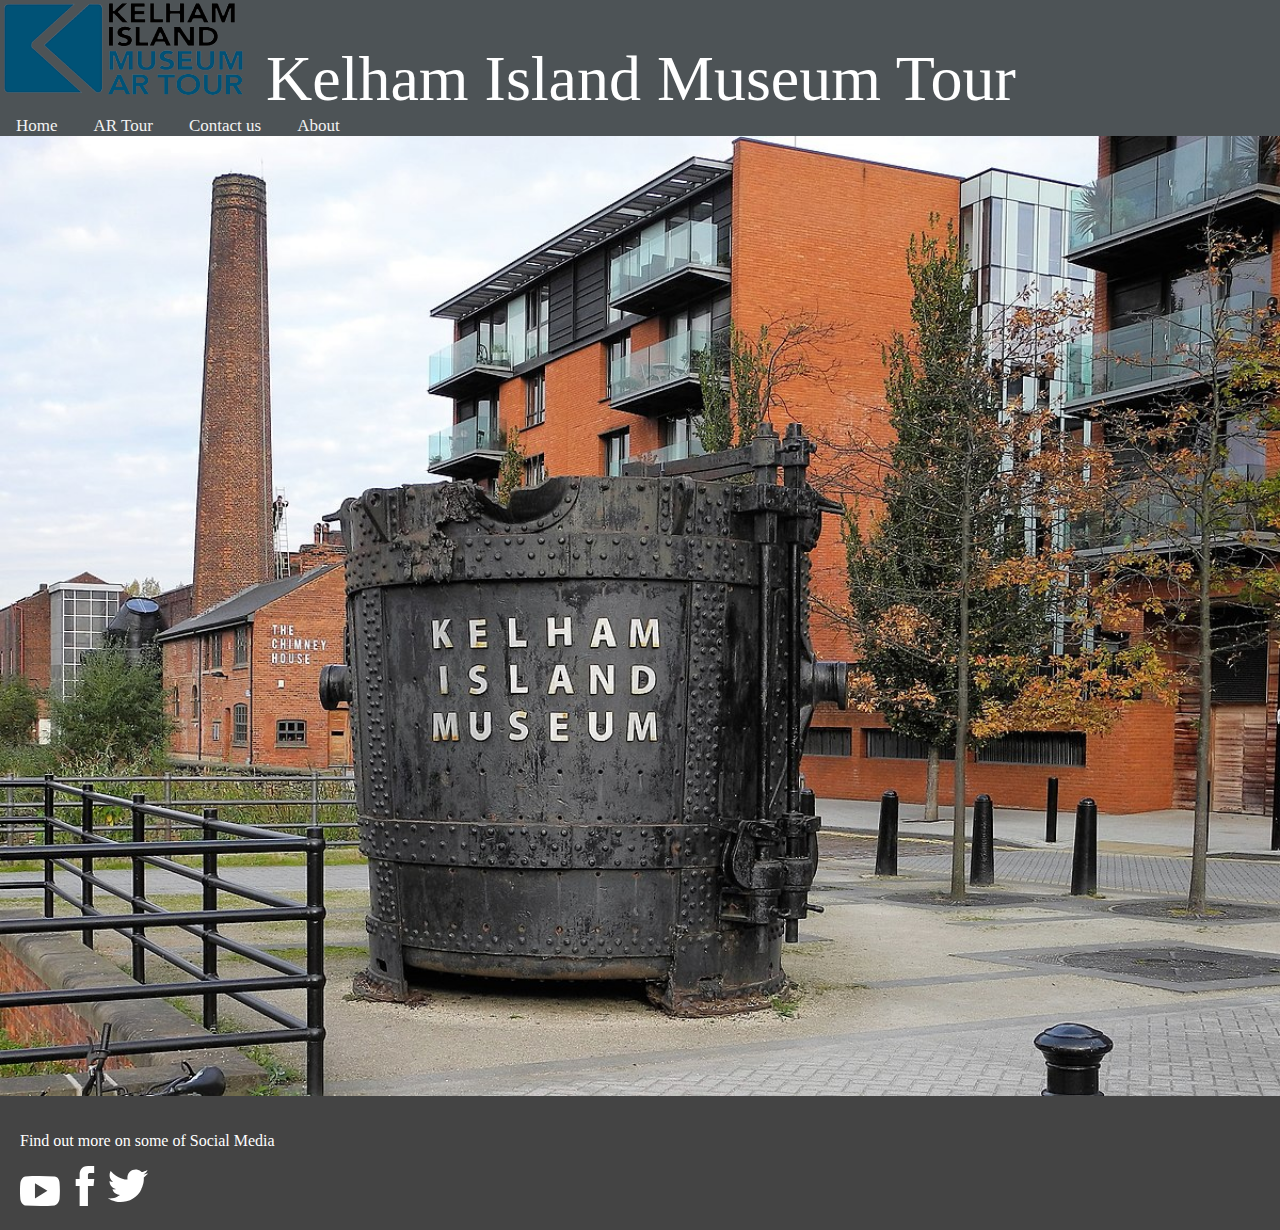
==== Index.html @ 5cf41e4b "no button co button bad" ====
<html>
<head>
    <title>Kelham Island Museum Tour</title>
    <link rel="stylesheet" href="Style.css">
</head>    

<body BGCOLOR="#4d5356">
    <P align="left" style="font-size:5vw;" class="header">   
        <IMG SRC="Kelham_Island_Logo.PNG" WIDTH=250 height="100"></IMG>
        Kelham Island Museum Tour
    </P>

    <div class="topnav" align = "left">
        <a href="Index.html">Home</a>
        <a href="AR_Tour.html">AR Tour</a>
        <a href="Contact_Us.html">Contact us</a>  
        <a href="About_Page.html">About</a>
    </div>

        <img src="Kelham_Island.jpg" width="100%">
    <footer>
        <p>Find out more on some of Social Media</p>
        <a href="https://youtu.be/dQw4w9WgXcQ"><IMG SRC="Youtube.svg" width=40></a>
        <a href="https://en-gb.facebook.com/kelhamislandmuseum/"><IMG SRC="Facebook.svg" width=40 height="40"></a>
        <a href="https://twitter.com/KelhamIsland"><IMG SRC="Twitter.svg" width=40 height="40"></a>
      </footer>

      
    </body>
</html>
---- Style.css ----
/*Add a black background color to the top navigation */
 .topnav {
    background-color: #4d5356;
    overflow: hidden;
  }
  
  /* Style the links inside the navigation bar */
  .topnav a {
    float: center;
    color: #f2f2f2;
    text-align: center;
    padding: 14px 16px;
    text-decoration: none;
    font-size: 17px;
  }
  
  /* Change the color of links on hover */
  .topnav a:hover {
    background-color: #ddd;
    color: black;
  }
  .header {
   display: inline;
   color: white;
  }

   footer {
    text-align: left;
    padding: 20px;
    background-color: #444;
    color: white;
   }
   
   body {
    margin: 0;
   }

   /* Container needed to position the button. Adjust the width as needed */
.container {
  position: relative;
  width: 100%;
}

/* Make the image responsive */
.container img {
  width: 100%;
  height: auto;
}

/* Style the button and place it in the middle of the container/image */
.container .btn {
  position: absolute;
  top: 30%;
  left: 50%;
  text-decoration: none;
  transform: translate(-50%, -50%);
  -ms-transform: translate(-50%, -50%);
  background-color: #555;
  color: white;
  font-size: 16px;
  padding: 12px 24px;
  border: none;
  cursor: pointer;
  border-radius: 5px;
}

.container .btn:hover {
  background-color: black;
}
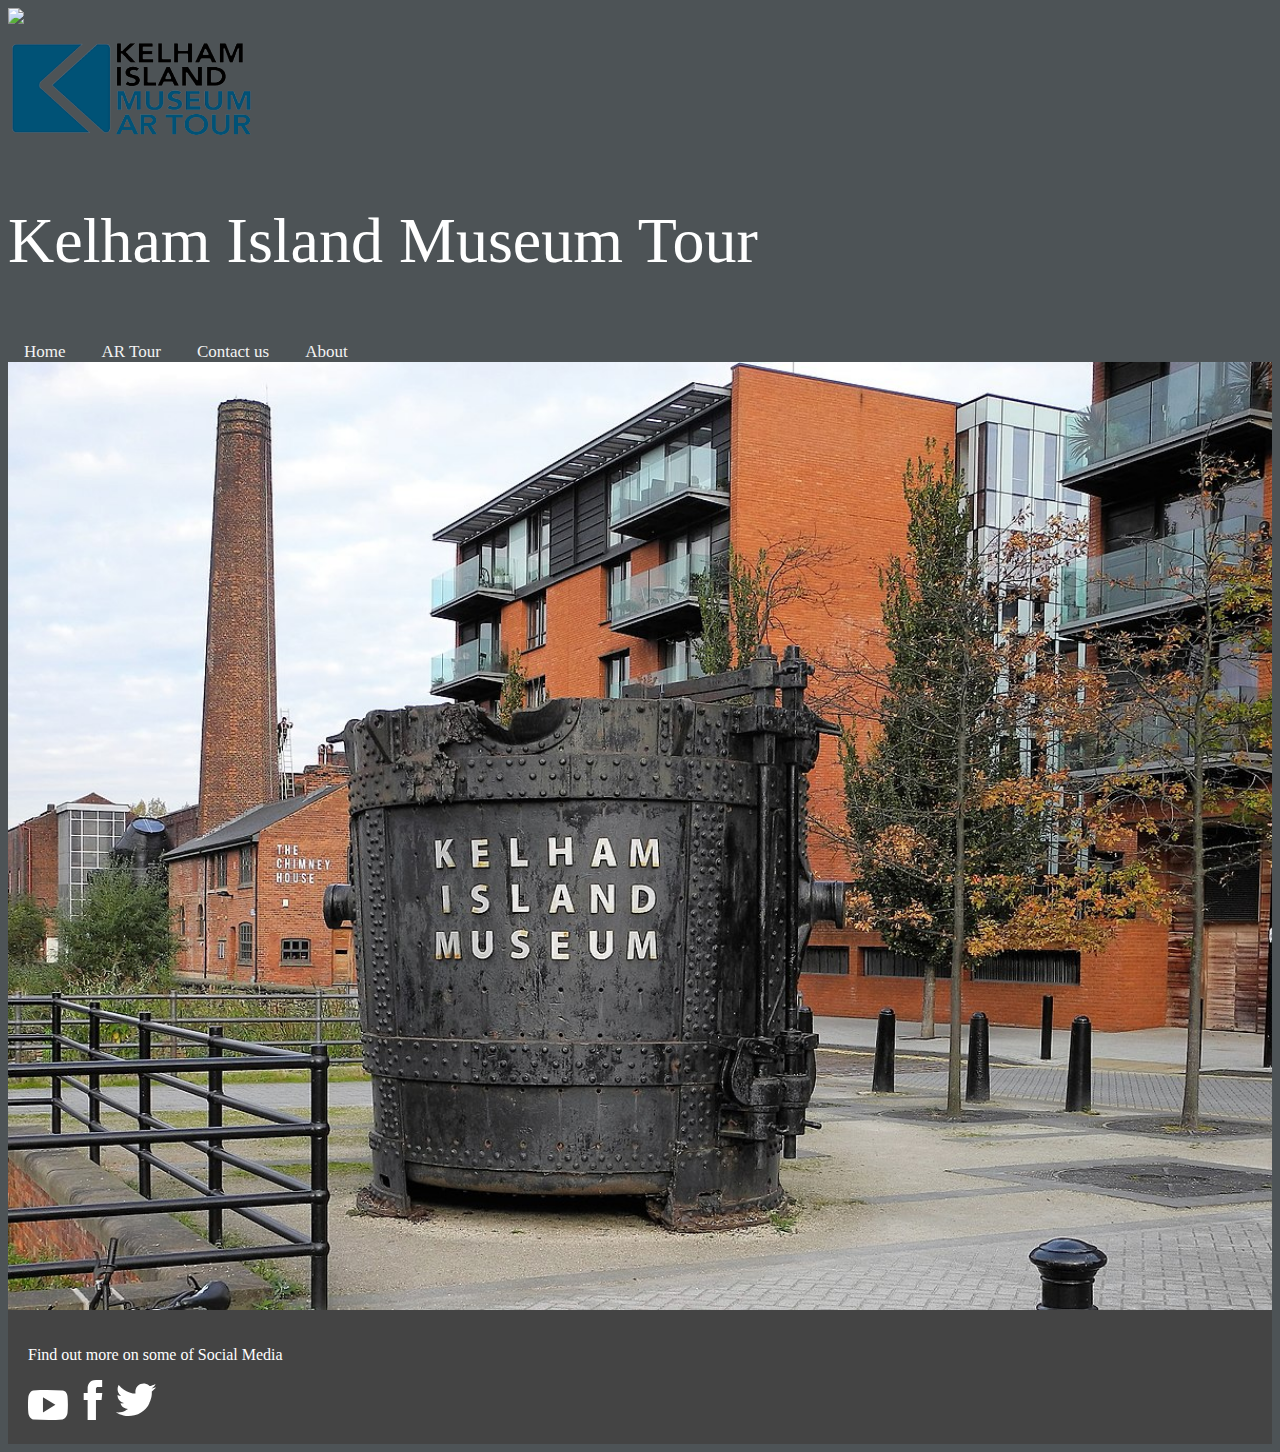
==== commit 517926e5: "New header code" ====
--- a/Index.html
+++ b/Index.html
@@ -5,10 +5,12 @@
 </head>    
 
 <body BGCOLOR="#4d5356">
-    <P align="left" style="font-size:5vw;" class="header">   
-        <IMG SRC="Kelham_Island_Logo.PNG" WIDTH=250 height="100"></IMG>
-        Kelham Island Museum Tour
-    </P>
+
+    <div class="header">
+        <img src="image.png">
+        <p align="left"><IMG SRC="Kelham_Island_Logo.PNG" WIDTH="250vw" height="100vw"></IMG></p>
+        <p align="centre" style="font-size:5vw">Kelham Island Museum Tour</p>
+    </div>
 
     <div class="topnav" align = "left">
         <a href="Index.html">Home</a>
--- a/Style.css
+++ b/Style.css
@@ -20,8 +20,8 @@
     color: black;
   }
   .header {
-   display: inline;
    color: white;
+   display: inline-block;
   }
 
    footer {
@@ -29,9 +29,10 @@
     padding: 20px;
     background-color: #444;
     color: white;
-   }
+    bottom: 10px;
+    }
    
-   body {
+   .body {
     margin: 0;
    }
 
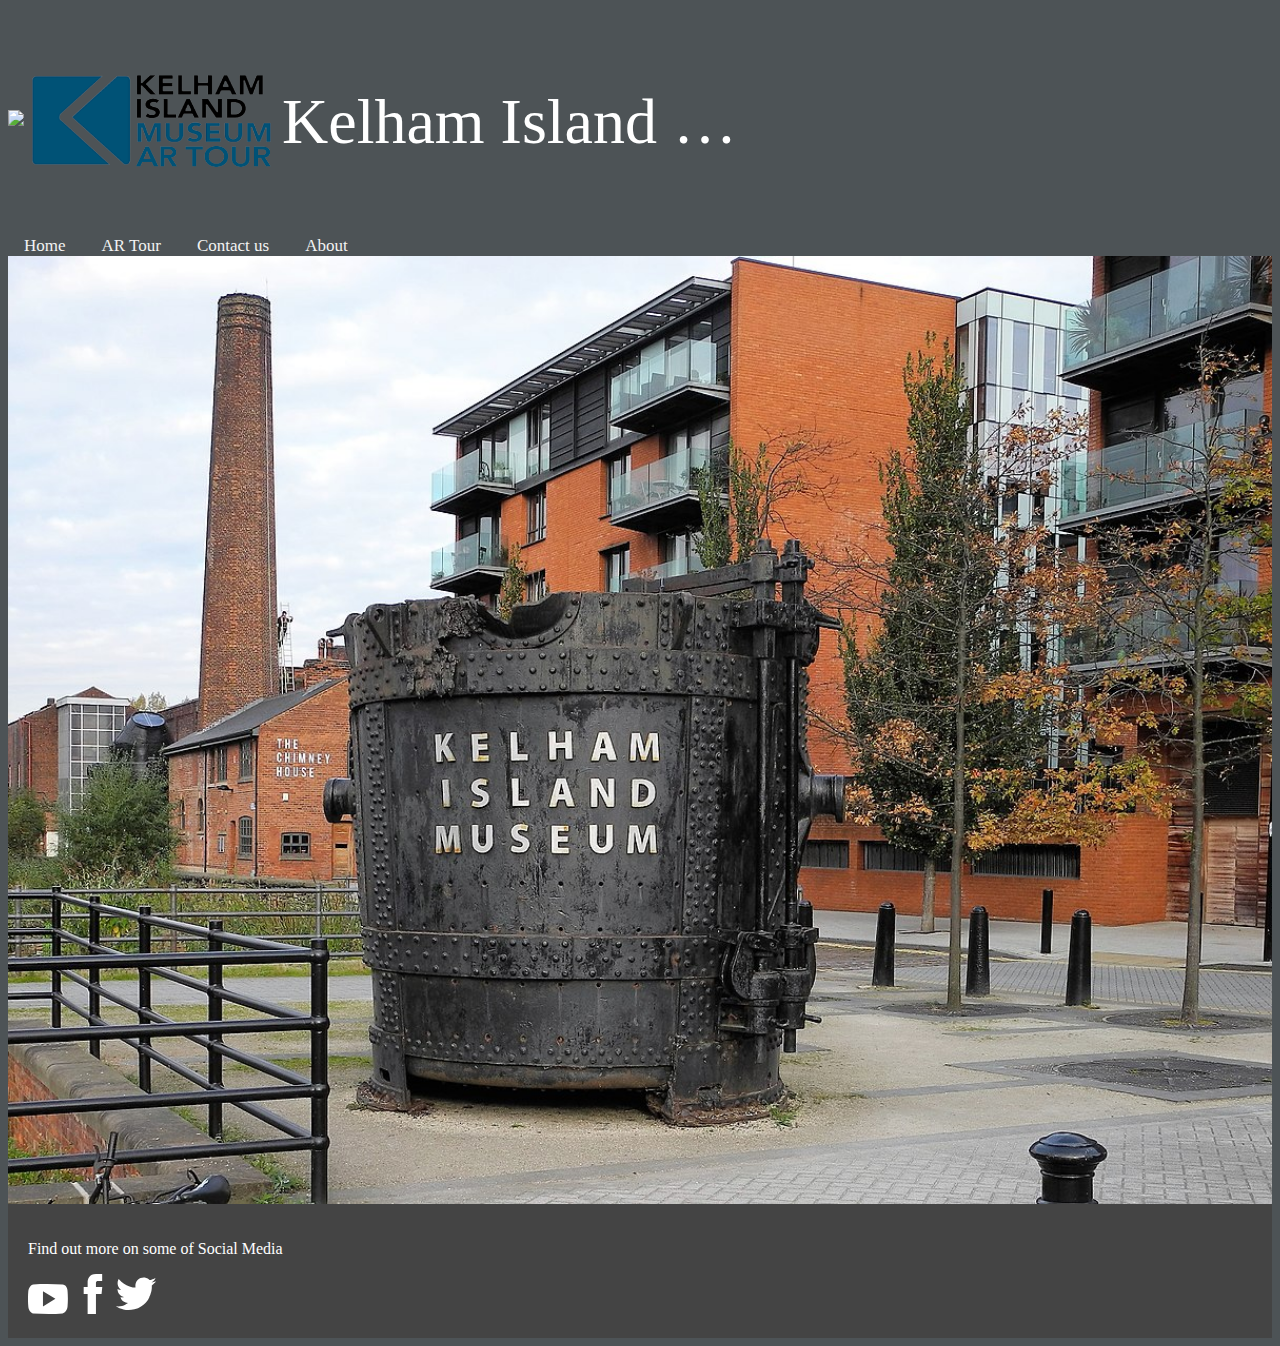
==== commit b112a9e0: "Better header code" ====
--- a/Index.html
+++ b/Index.html
@@ -6,10 +6,10 @@
 
 <body BGCOLOR="#4d5356">
 
-    <div class="header">
+    <div class="item">
         <img src="image.png">
-        <p align="left"><IMG SRC="Kelham_Island_Logo.PNG" WIDTH="250vw" height="100vw"></IMG></p>
-        <p align="centre" style="font-size:5vw">Kelham Island Museum Tour</p>
+        <p><IMG SRC="Kelham_Island_Logo.PNG" WIDTH="250vw" height="100vw"></IMG></p>
+        <p>Kelham Island Museum Tour</p>
     </div>
 
     <div class="topnav" align = "left">
--- a/Style.css
+++ b/Style.css
@@ -19,10 +19,20 @@
     background-color: #ddd;
     color: black;
   }
-  .header {
-   color: white;
-   display: inline-block;
-  }
+
+
+  .item p {
+    display: inline-block;
+    font-size: 5vw;
+    color: white;
+}
+.item p {
+    white-space: nowrap;
+    overflow: hidden;
+    text-overflow: ellipsis;
+    max-width: 15ch;
+    vertical-align: middle !important;
+}
 
    footer {
     text-align: left;
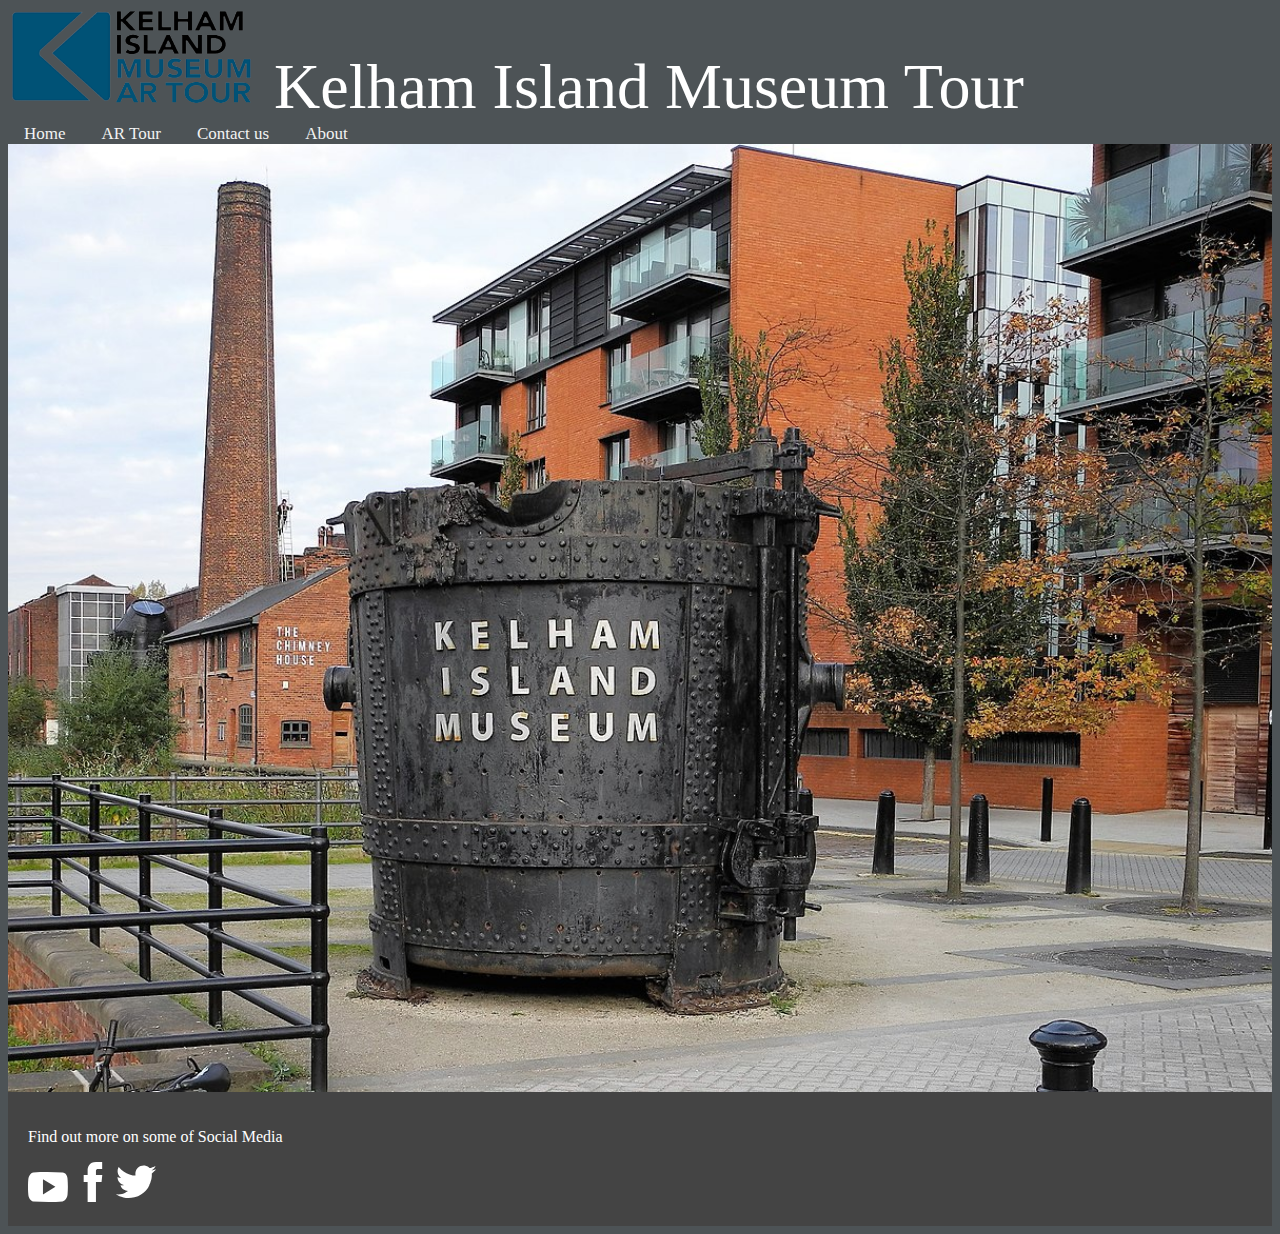
==== commit d543b8a0: "Good header code" ====
--- a/Index.html
+++ b/Index.html
@@ -5,12 +5,11 @@
 </head>    
 
 <body BGCOLOR="#4d5356">
-
-    <div class="item">
-        <img src="image.png">
-        <p><IMG SRC="Kelham_Island_Logo.PNG" WIDTH="250vw" height="100vw"></IMG></p>
-        <p>Kelham Island Museum Tour</p>
-    </div>
+    <P align="left" style="font-size:5vw;" class="header">   
+        <IMG SRC="Kelham_Island_Logo.PNG" WIDTH="250vw" height="100vw"></IMG>
+        Kelham Island Museum Tour
+    </P>
+    
 
     <div class="topnav" align = "left">
         <a href="Index.html">Home</a>
--- a/Style.css
+++ b/Style.css
@@ -19,20 +19,10 @@
     background-color: #ddd;
     color: black;
   }
-
-
-  .item p {
-    display: inline-block;
-    font-size: 5vw;
-    color: white;
-}
-.item p {
-    white-space: nowrap;
-    overflow: hidden;
-    text-overflow: ellipsis;
-    max-width: 15ch;
-    vertical-align: middle !important;
-}
+  .header {
+   display: inline;
+   color: white;
+  }
 
    footer {
     text-align: left;
